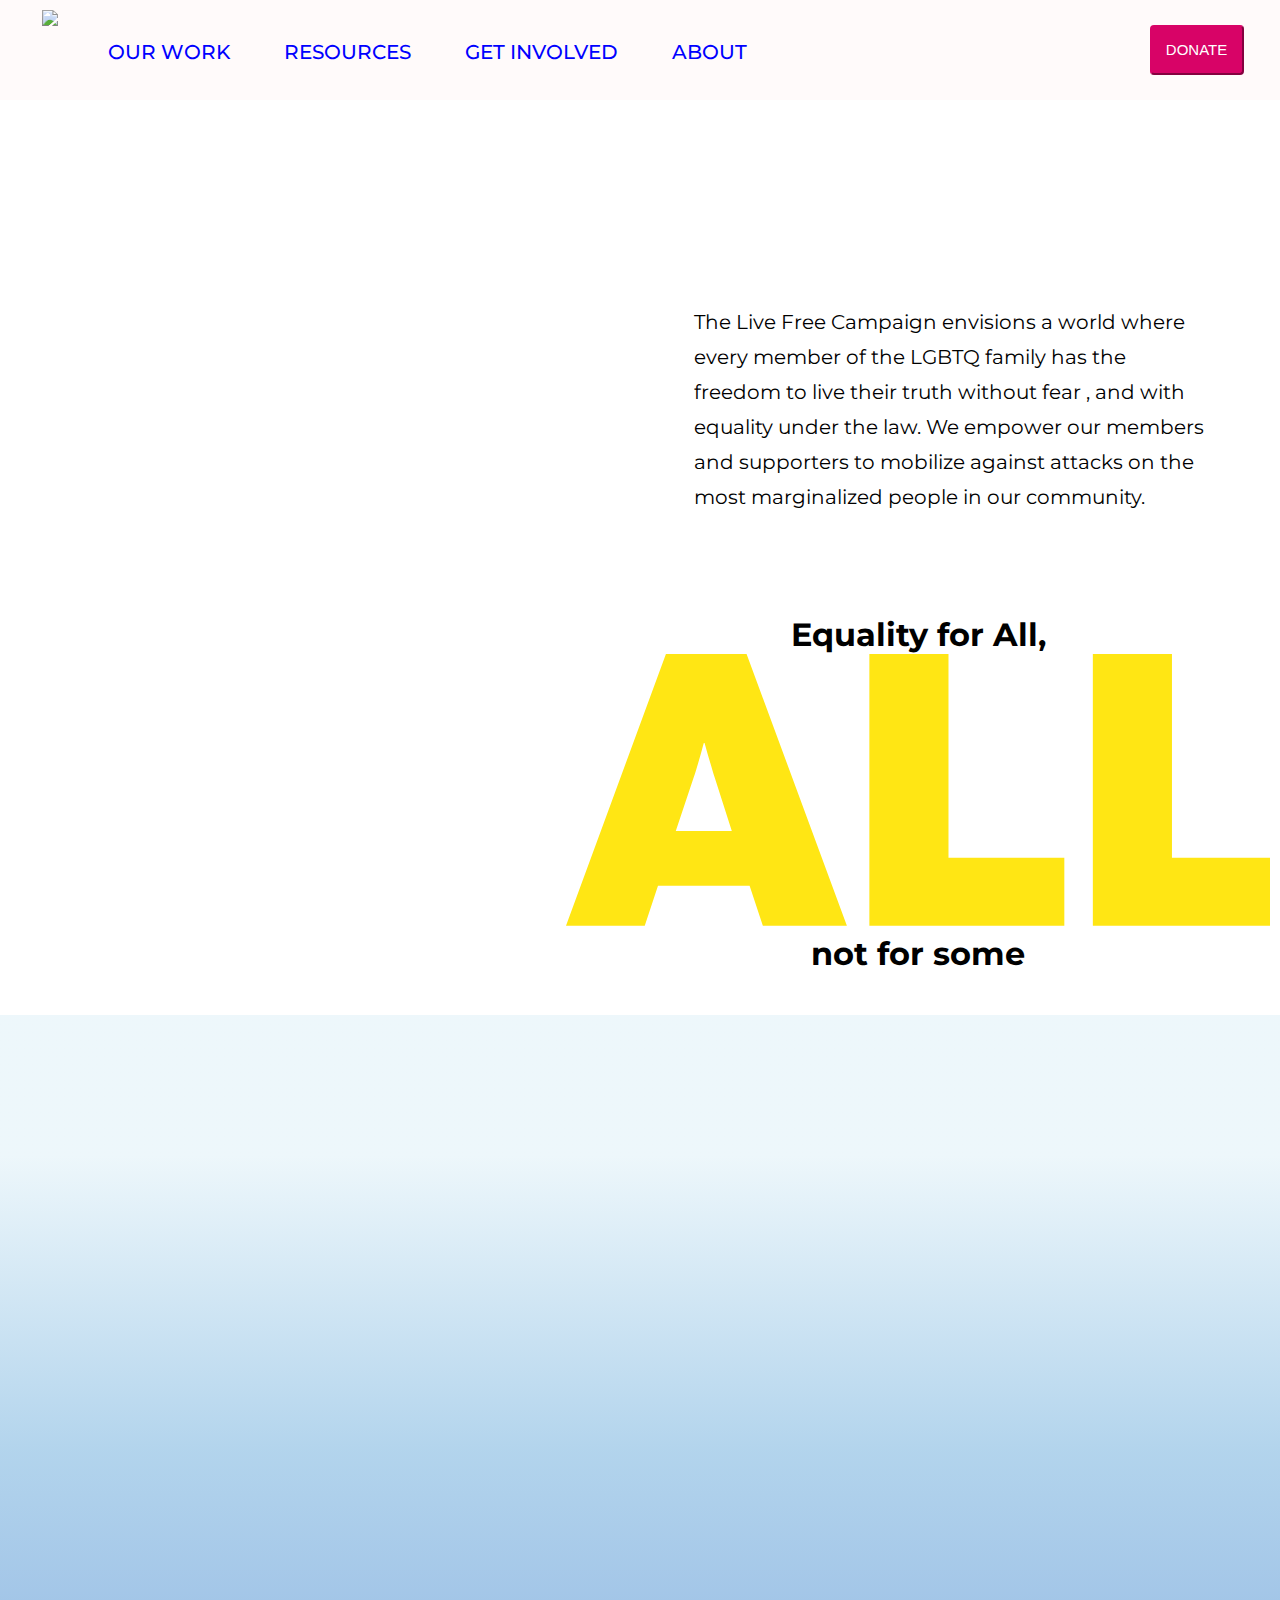
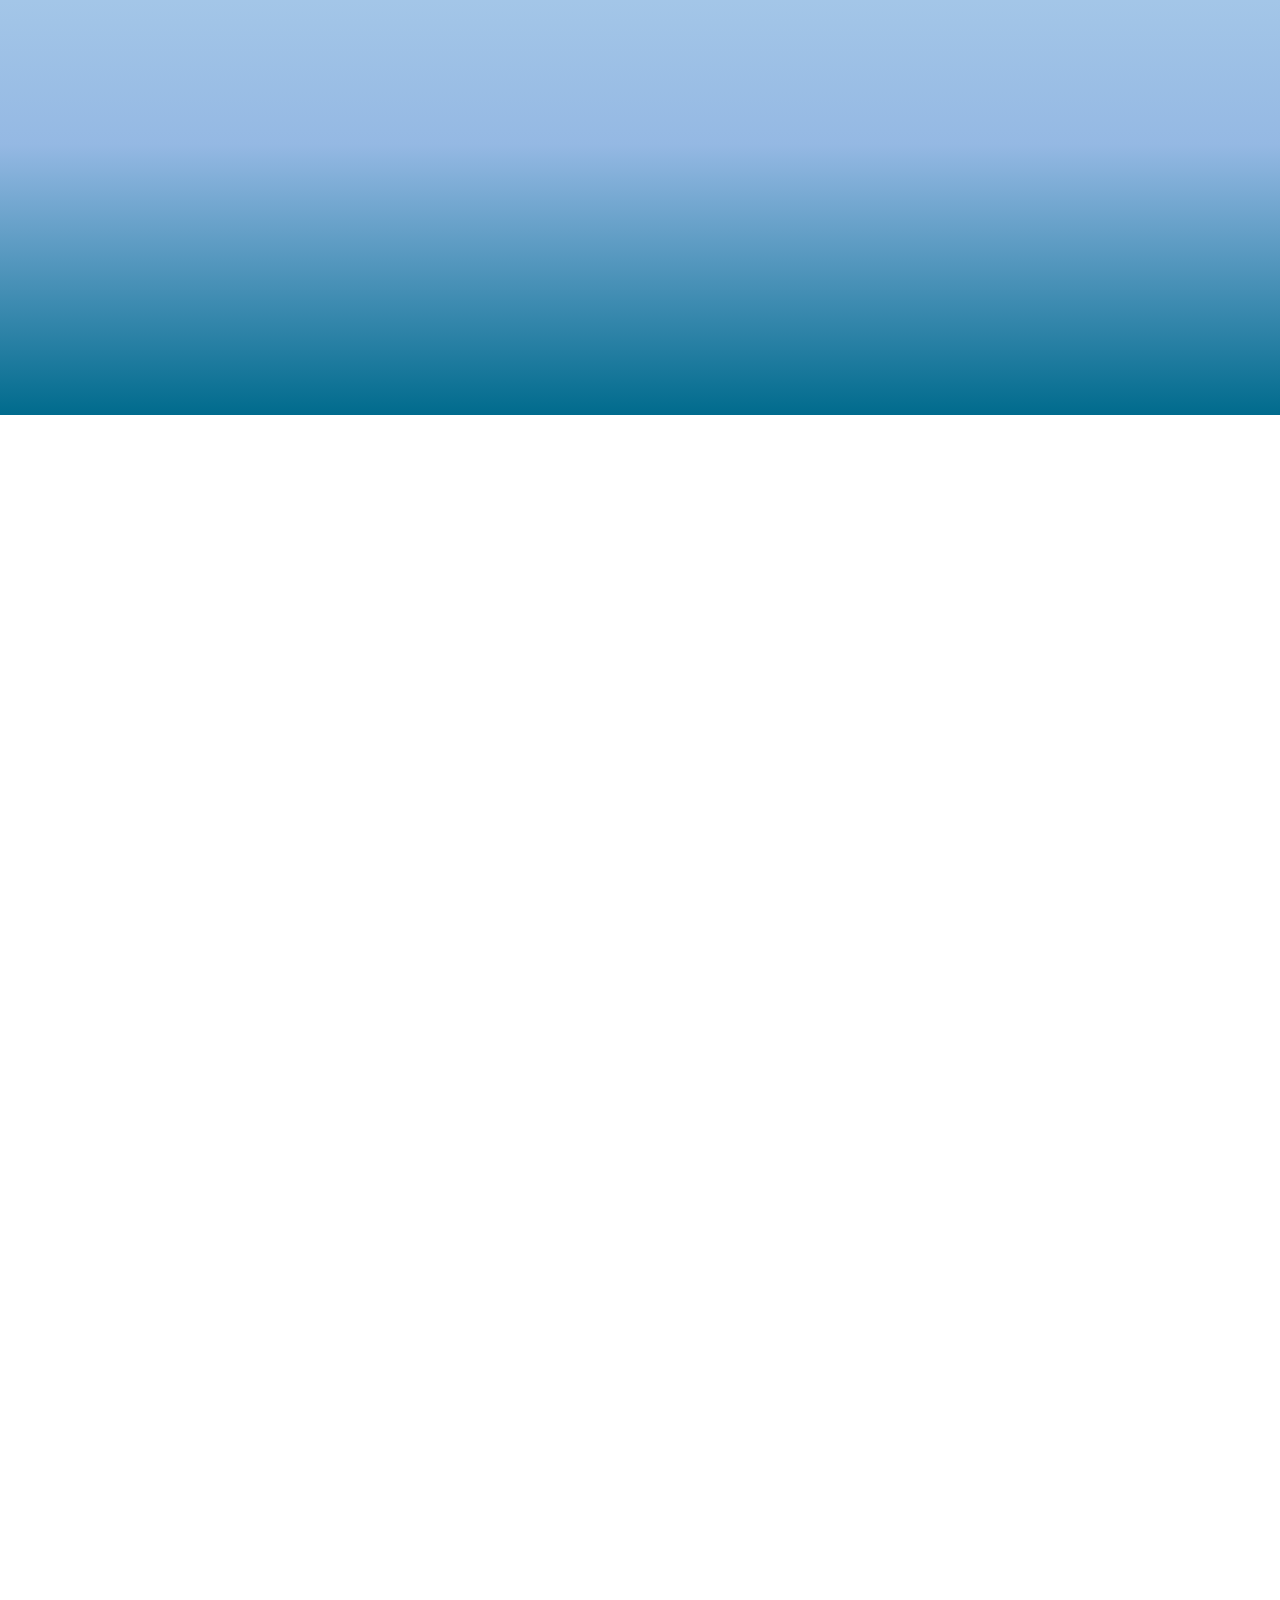
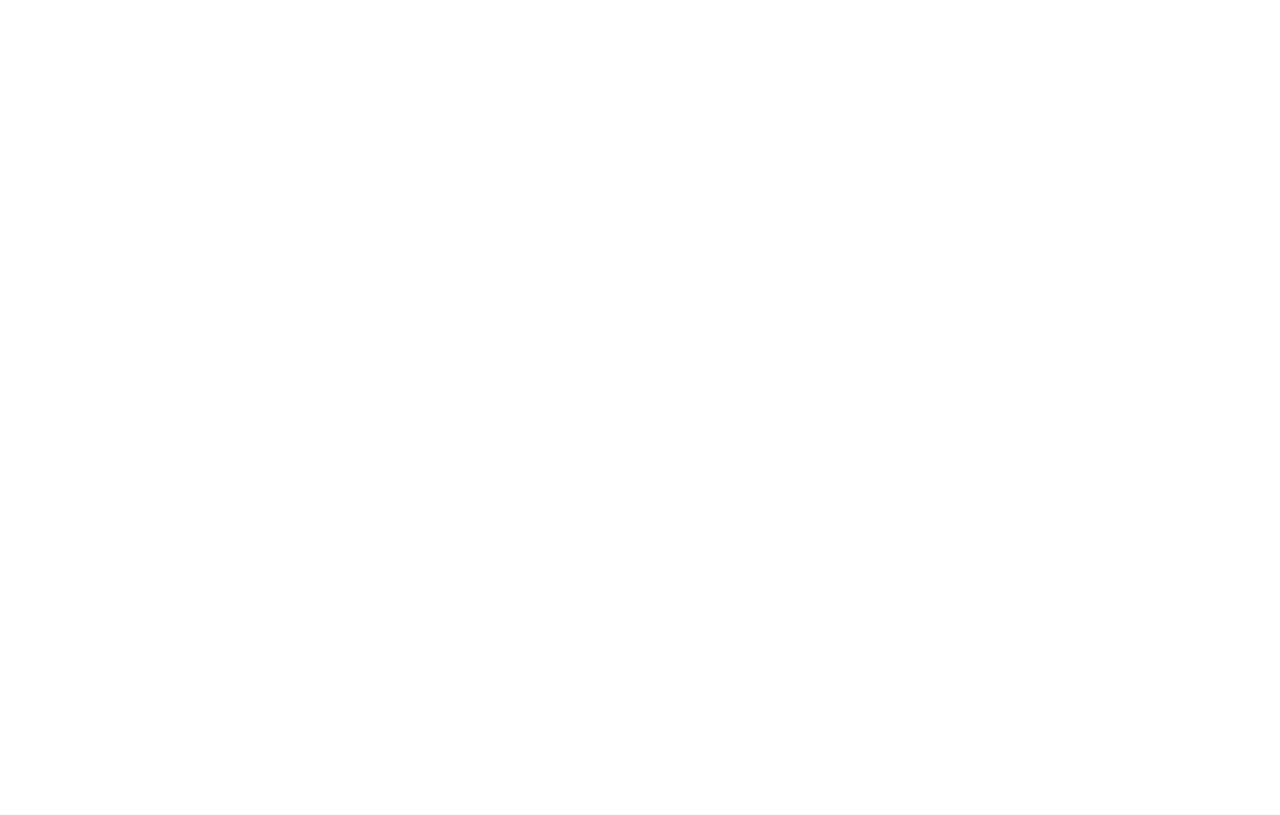
==== index.html @ 63ecf14e "update" ====
<!DOCTYPE html>
<html>
<head>
    <meta charset='utf-8'>
    <meta http-equiv='X-UA-Compatible' content='IE=edge'>
    <title>Live Free Campaign</title>
    <link rel="shortcut icon" type="image/x-icon" href="media/Logo.png" />
    <meta name='viewport' content='width=device-width, initial-scale=1'>
    <link rel='stylesheet' type='text/css' media='screen' href='main.css'>
    <script src='main.js'></script>
</head>
<body>

    <div class="nav-container container-fluid">
        <div class="wrapper1">
            <nav class="nav1">
                <div class="logo">
                    <img src="media/Logo.png"></img>
                </div>

                <div class="nav-items">
                    <button id="donate">DONATE</button>
                    <a href="#">OUR WORK</a>
                    <a href="#">RESOURCES</a>
                    <a href="#">GET INVOLVED</a>
                    <a href="#">ABOUT</a>
                </div>
            </nav>
        </div>
    </div>

    <div id="content">
        <div id="video">
            <video src="media/production ID_4832148.mp4" width="480" autoplay loop muted></video>
        </div>
        <div id="quotes">
            <p>
                The Live Free Campaign envisions a world where every member of the LGBTQ family has the freedom to live their truth without fear
                , and with equality under the law. We empower our members and supporters to mobilize against attacks on the most marginalized 
                people in our community.
            </p>
            <h1 class="text-40 leading-tight font-bold text-center tracking-default xs:text-48 md:-ml-96 md:-mr-32 md:text-40 lg:-ml-64 lg:text-48 xl:m-0 xl:text-80 xl:text-left xxl:text-100">
                Equality for
                <span class="sr-only">All,</span>
                <span class="icon block my-16 md-d:-ml-48 md-d:-mr-32 xl:-ml-204 xl:-mr-32 xl:w-878"><svg viewBox="0 0 355 137" xmlns="http://www.w3.org/2000/svg" aria-hidden="true"><path d="M0 137H39.7087L46.3904 116.881H92.5899L99.2717 137H141.653L91.0626 0H50.3995L0 137ZM64.3357 62.4643C66.6265 55.758 69.4902 44.8364 69.4902 44.8364H69.872C69.872 44.8364 72.9265 55.758 75.0265 62.4643L83.6173 89.2895H55.363L64.3357 62.4643Z" fill="#FFE614"></path><path d="M152.988 137H251.305V102.702H192.888V0H152.988V137Z" fill="#FFE614"></path><path d="M265.683 137H364V102.702H305.582V0H265.683V137Z" fill="#FFE614"></path></svg></span>
                not for some
            </h1>
        </div>

        <div id="bckimg">
            <div id="upper">

            </div>
            <div id="lower">
                
            </div>
        </div>

    </div>

    <script src="https://ajax.googleapis.com/ajax/libs/jquery/3.5.1/jquery.min.js"></script>
    <script src="https://maxcdn.bootstrapcdn.com/bootstrap/3.4.1/js/bootstrap.min.js"></script>
</body>
</html>
---- main.css ----
@import url('https://fonts.googleapis.com/css2?family=Montserrat:ital,wght@0,100;0,200;0,300;0,400;0,500;0,600;0,700;0,800;0,900;1,100;1,200;1,300;1,400;1,500;1,600;1,700;1,800;1,900&display=swap');

body {
    font-family: 'Montserrat', sans-serif;
    width: 100%;
    margin: 0;
    padding: 0;
}

.nav-container {
    top: 0;
    overflow: hidden;
    margin: 0px;
    height: 100px;
    width: 100%;
    background: #FFFAFA;
}

.wrapper1 {
    margin-left: 3.264%;
    margin-right: 2.847%;
    margin-top: 10px;
}

.nav1 .logo img{
    float: left;
    height: 80px;
    margin-top: -25px;
}

.nav-items {
    margin-top: 35px;
}

.nav-items a {
    list-style: none;
    margin-left: 50px;
    font-weight: 500;
    font-size: 20px;
    line-height: 172.19%;
    color: blue;
    text-decoration: none !important;
}

.nav-items a:hover {
    color: darkblue;
}

#donate {
    float: right;
    width: 94px;
    height: 50px;
    margin-top: -10px;
    font-weight: 500;
    font-size: 15px;
    line-height: 172.19%;
    color: #FFFFFF;
    background-color: #d80367;
    border-color: #d80367;
    border-radius: 4px;
    cursor: pointer;
}

#donate:hover {
    background-color: #d90900;
}

#video {
    float: left;
    margin-left: 10px;
    margin-top: 5px;
    width: 48%;
    height: 900px;
    overflow:hidden;
}

#video>video {
    width: 100%;
    z-index: 0;
    margin-top: -100px;
}

#quotes {
    float: right;
    width: 50%;
    height: 500px;
    margin-right: 10px;
    margin-top: 5px;
    background: #FFFFFF;
}

#quotes>p {
    width: 80%;
    color: black;
    font-weight: normal;
    font-size: 20px;
    margin: auto;
    padding-top: 200px;
    line-height: 175%;
}

#quotes> h1 {
    text-align: center;
    position: absolute;
    float: right;
    right: 0;
    width: 55%;
    margin-right: 10px;
    margin-top: 100px;
    z-index: 1000;
    margin-left: -100px;
}

#upper {
    margin-top: 10px;
    width: 100%;
    background: linear-gradient(180deg, rgba(184, 223, 239, 0.25) 14.06%, rgba(102, 169, 218, 0.5) 43.75%, rgba(113, 161, 218, 0.75) 72.92%, #006B8D 100%);
    height: 1000px;
    float: left;
}

#lower {
    margin-top: 0px;
    background-image: url("media/mercedes-mehling-7J7x8HLXQKA-unsplash.jpg");
    background-size: 100%;
    background-blend-mode: lighten;
    width: 100%;
    height: 2000px;
    background-repeat: no-repeat;
    float: left;
}
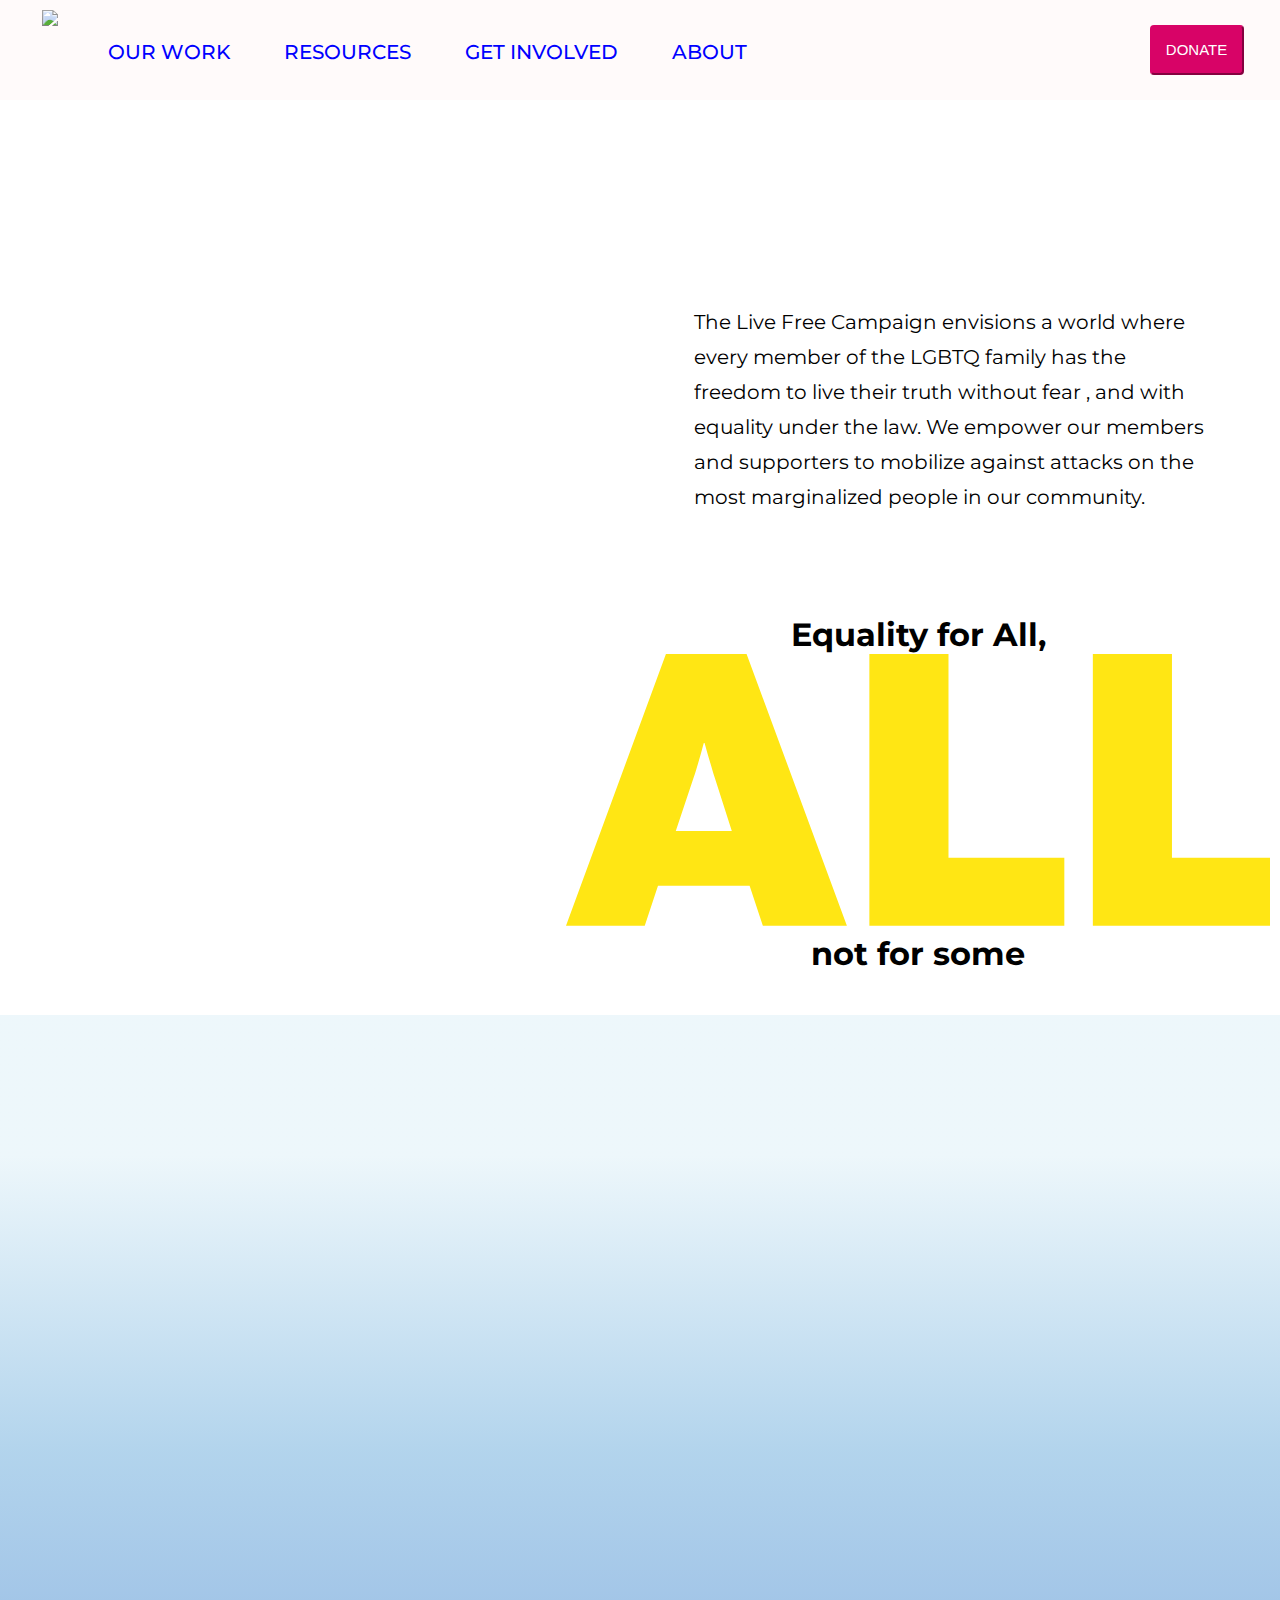
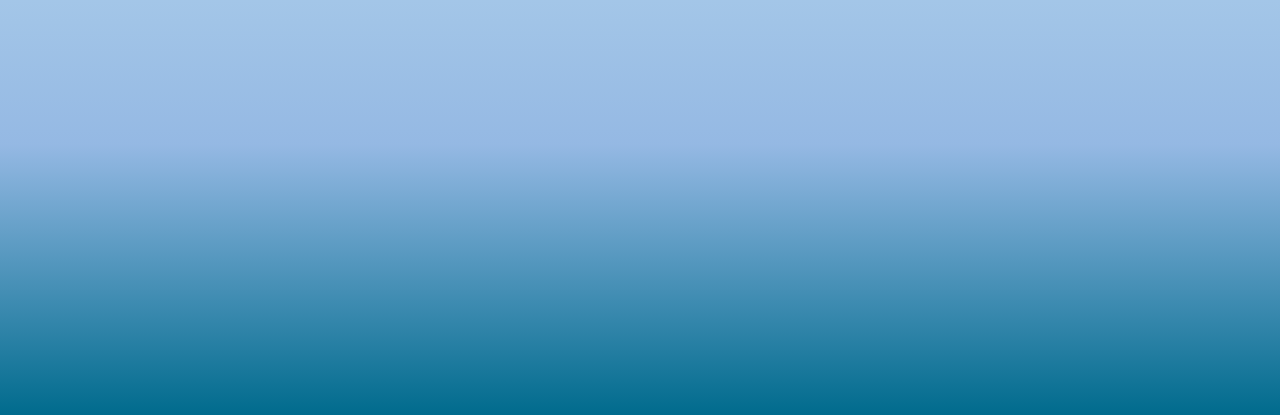
==== commit c1d3587a: "updt" ====
--- a/index.html
+++ b/index.html
@@ -48,11 +48,11 @@
         </div>
 
         <div id="bckimg">
-            <div id="upper">
+            
+            <div id="lower">
+                <div id="upper">
 
-            </div>
-            <div id="lower">
-                
+                </div>
             </div>
         </div>
 
--- a/main.css
+++ b/main.css
@@ -112,20 +112,20 @@
 }
 
 #upper {
-    margin-top: 10px;
+    margin: 0;
     width: 100%;
     background: linear-gradient(180deg, rgba(184, 223, 239, 0.25) 14.06%, rgba(102, 169, 218, 0.5) 43.75%, rgba(113, 161, 218, 0.75) 72.92%, #006B8D 100%);
-    height: 1000px;
+    height: 100%;
     float: left;
 }
 
 #lower {
-    margin-top: 0px;
+    margin-top: 10px;
     background-image: url("media/mercedes-mehling-7J7x8HLXQKA-unsplash.jpg");
     background-size: 100%;
     background-blend-mode: lighten;
     width: 100%;
-    height: 2000px;
+    height: 1000px;
     background-repeat: no-repeat;
     float: left;
 }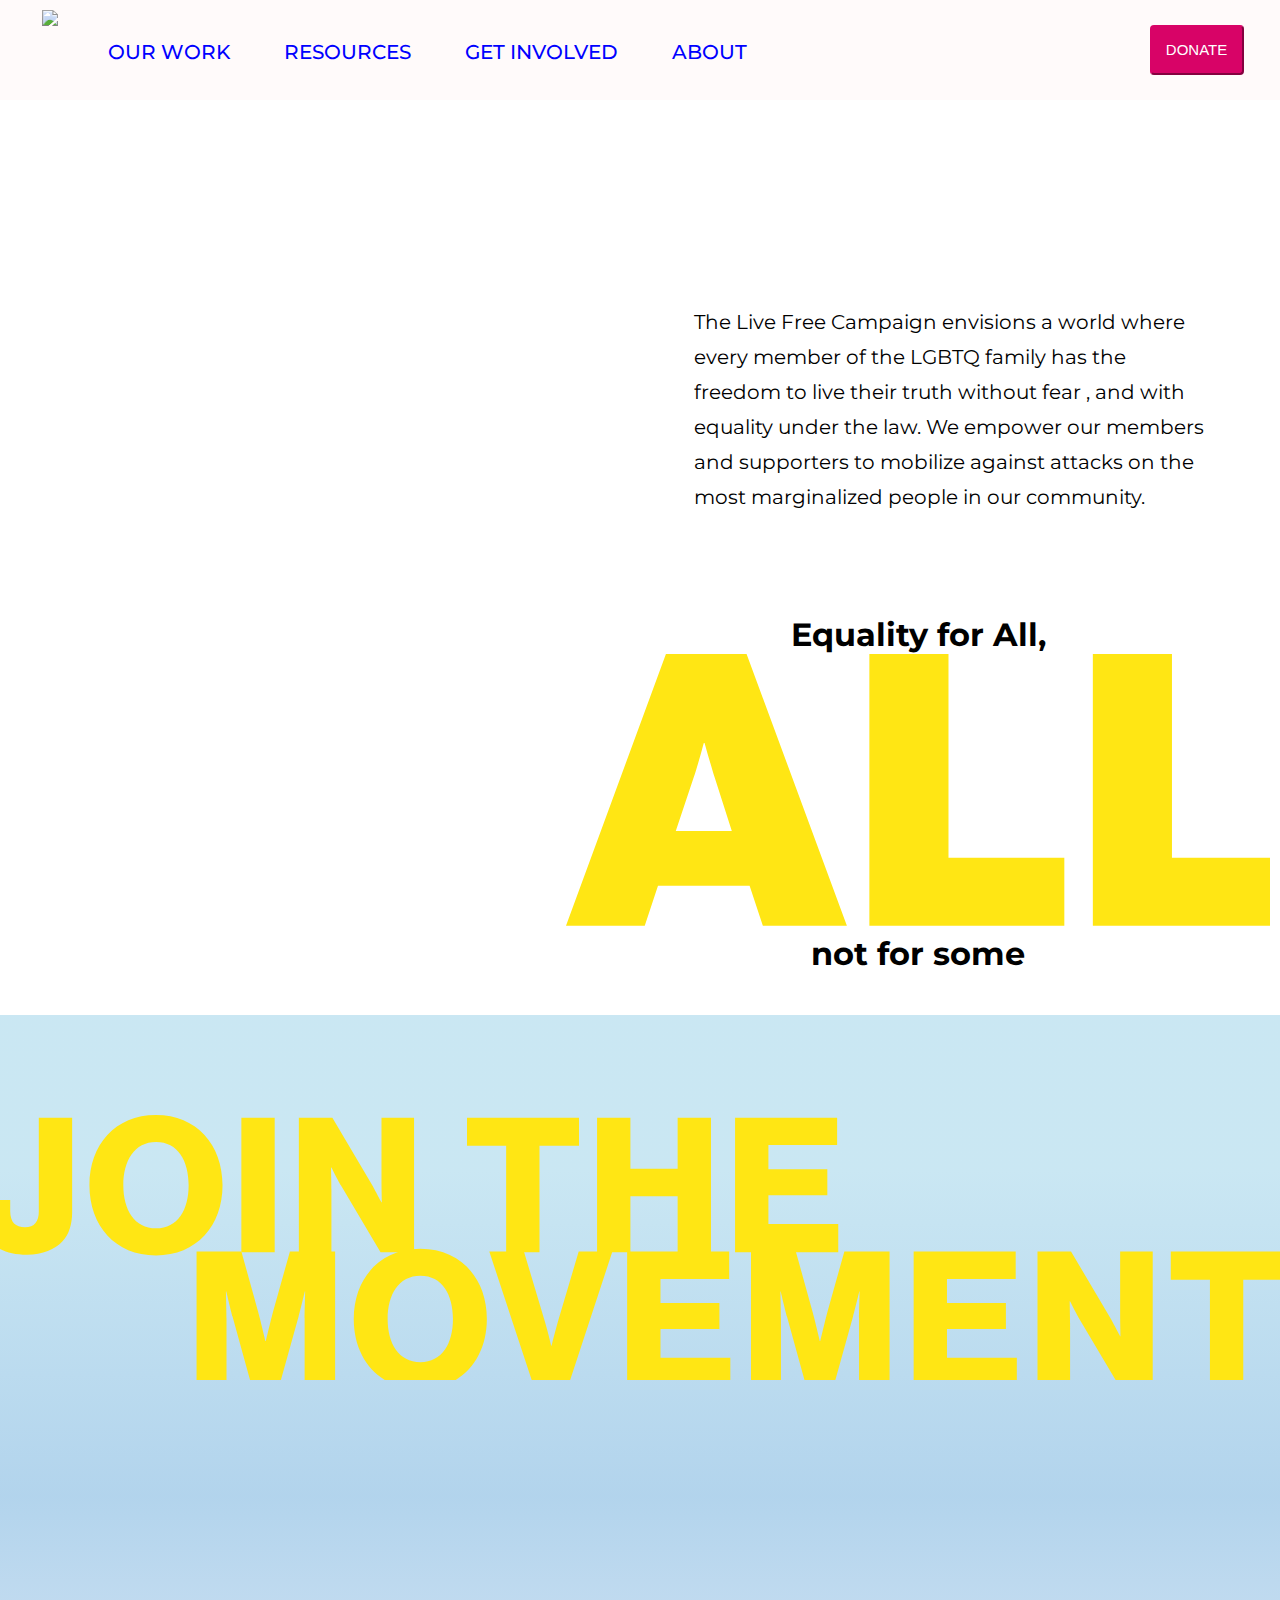
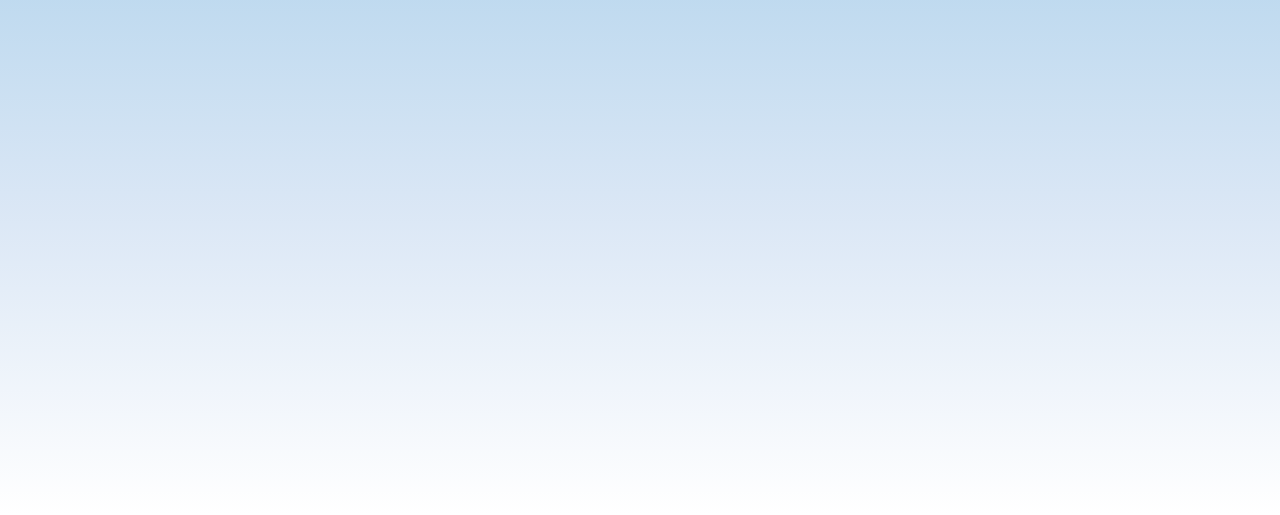
==== commit 36e3a41c: "day 2" ====
--- a/index.html
+++ b/index.html
@@ -30,10 +30,10 @@
     </div>
 
     <div id="content">
-        <div id="video">
+        <div id="video" class="col-lg-6 col-md-6">
             <video src="media/production ID_4832148.mp4" width="480" autoplay loop muted></video>
         </div>
-        <div id="quotes">
+        <div id="quotes" class="col-lg-6 col-md-6">
             <p>
                 The Live Free Campaign envisions a world where every member of the LGBTQ family has the freedom to live their truth without fear
                 , and with equality under the law. We empower our members and supporters to mobilize against attacks on the most marginalized 
@@ -42,7 +42,13 @@
             <h1 class="text-40 leading-tight font-bold text-center tracking-default xs:text-48 md:-ml-96 md:-mr-32 md:text-40 lg:-ml-64 lg:text-48 xl:m-0 xl:text-80 xl:text-left xxl:text-100">
                 Equality for
                 <span class="sr-only">All,</span>
-                <span class="icon block my-16 md-d:-ml-48 md-d:-mr-32 xl:-ml-204 xl:-mr-32 xl:w-878"><svg viewBox="0 0 355 137" xmlns="http://www.w3.org/2000/svg" aria-hidden="true"><path d="M0 137H39.7087L46.3904 116.881H92.5899L99.2717 137H141.653L91.0626 0H50.3995L0 137ZM64.3357 62.4643C66.6265 55.758 69.4902 44.8364 69.4902 44.8364H69.872C69.872 44.8364 72.9265 55.758 75.0265 62.4643L83.6173 89.2895H55.363L64.3357 62.4643Z" fill="#FFE614"></path><path d="M152.988 137H251.305V102.702H192.888V0H152.988V137Z" fill="#FFE614"></path><path d="M265.683 137H364V102.702H305.582V0H265.683V137Z" fill="#FFE614"></path></svg></span>
+                <span class="icon block my-16 md-d:-ml-48 md-d:-mr-32 xl:-ml-204 xl:-mr-32 xl:w-878">
+                    <svg viewBox="0 0 355 137" xmlns="http://www.w3.org/2000/svg" aria-hidden="true">
+                        <path d="M0 137H39.7087L46.3904 116.881H92.5899L99.2717 137H141.653L91.0626 0H50.3995L0 137ZM64.3357 62.4643C66.6265 55.758 69.4902 44.8364 69.4902 44.8364H69.872C69.872 44.8364 72.9265 55.758 75.0265 62.4643L83.6173 89.2895H55.363L64.3357 62.4643Z" fill="#FFE614"></path>
+                        <path d="M152.988 137H251.305V102.702H192.888V0H152.988V137Z" fill="#FFE614"></path>
+                        <path d="M265.683 137H364V102.702H305.582V0H265.683V137Z" fill="#FFE614"></path>
+                    </svg>
+                </span>
                 not for some
             </h1>
         </div>
@@ -51,14 +57,34 @@
             
             <div id="lower">
                 <div id="upper">
-
+                        <span class="icon block text-yellow-500 relative -ml-4 -mr-2 md:-ml-20">
+                            <svg viewBox="0 0 1400 290" fill="#FFE614" xmlns="http://www.w3.org/2000/svg" aria-hidden="true">
+                                <path d="M215 296.501H247.739V222.582C247.739 216.611 247.121 192.932 247.121 192.932H247.533C247.533 192.932 252.68 215.17 254.327 220.523L275.329 296.501H305.391L326.599 220.317C328.246 214.964 333.394 192.932 333.394 192.932H333.806C333.806 192.932 333.188 216.405 333.188 222.377V296.501H366.544V149.281H317.128L299.008 213.729C296.537 222.994 290.772 247.291 290.772 247.291H290.36C290.36 247.291 284.595 222.994 281.918 213.729L264.005 149.281H215V296.501Z"></path>
+                                <path d="M459.815 270.352C436.136 270.352 423.988 249.967 423.988 223.2C423.988 196.433 436.136 175.843 459.815 175.843C483.7 175.843 495.436 196.433 495.436 223.2C495.436 249.967 483.7 270.352 459.815 270.352ZM459.609 300.002C504.29 300.002 532.499 267.263 532.499 223.2C532.499 179.137 504.29 146.398 459.609 146.398C415.134 146.398 386.925 179.137 386.925 223.2C386.925 267.263 415.134 300.002 459.609 300.002Z"></path>
+                                <path d="M583.751 296.501H621.431L669.818 149.281H632.961L610.106 226.495C607.018 237.407 603.311 252.438 603.311 252.438H602.9C602.9 252.438 599.399 237.613 596.105 226.495L573.044 149.281H535.158L583.751 296.501Z"></path>
+                                <path d="M685.954 296.501H798.789V265.616H722.399V234.113H786.846V205.698H722.399V179.343H797.553V149.281H685.954V296.501Z"></path>
+                                <path d="M821.423 296.501H854.162V222.582C854.162 216.611 853.544 192.932 853.544 192.932H853.956C853.956 192.932 859.104 215.17 860.751 220.523L881.753 296.501H911.815L933.023 220.317C934.67 214.964 939.817 192.932 939.817 192.932H940.229C940.229 192.932 939.612 216.405 939.612 222.377V296.501H972.968V149.281H923.551L905.432 213.729C902.961 222.994 897.196 247.291 897.196 247.291H896.784C896.784 247.291 891.019 222.994 888.342 213.729L870.428 149.281H821.423V296.501Z"></path>
+                                <path d="M999.32 296.501H1112.15V265.616H1035.76V234.113H1100.21V205.698H1035.76V179.343H1110.92V149.281H999.32V296.501Z"></path>
+                                <path d="M1134.79 296.501H1170.41V227.936C1170.41 222.788 1170 203.845 1170 203.845H1170.41C1170.41 203.845 1178.44 219.7 1180.91 223.612L1224.15 296.501H1260.8V149.281H1225.18V219.082C1225.18 224.23 1225.59 241.937 1225.59 241.937H1225.18C1225.18 241.937 1217.36 227.318 1215.09 223.2L1171.44 149.281H1134.79V296.501Z"></path>
+                                <path d="M1323.39 296.501H1359.83V180.166H1403.07V149.281H1280.56V180.166H1323.39V296.501Z"></path>
+                                <path d="M29.4757 152.78C46.7715 152.78 60.1552 147.22 68.3913 138.161C75.5979 130.13 78.8923 119.424 78.8923 106.246V2.88263H42.4475V105.422C42.4475 116.129 37.9177 122.718 27.2107 122.718C17.1215 122.718 11.1503 117.57 11.1503 105.01V92.8621H-22V105.834C-22 133.837 -5.32189 152.78 29.4757 152.78Z"></path>
+                                <path d="M170.709 123.953C147.03 123.953 134.882 103.569 134.882 76.8017C134.882 50.0344 147.03 29.4441 170.709 29.4441C194.594 29.4441 206.33 50.0344 206.33 76.8017C206.33 103.569 194.594 123.953 170.709 123.953ZM170.503 153.603C215.184 153.603 243.392 120.865 243.392 76.8017C243.392 32.7385 215.184 0 170.503 0C126.028 0 97.8193 32.7385 97.8193 76.8017C97.8193 120.865 126.028 153.603 170.503 153.603Z"></path>
+                                <path d="M263.997 150.103H300.442V2.88263H263.997V150.103Z"></path>
+                                <path d="M326.873 150.103H362.494V81.5375C362.494 76.3899 362.082 57.4468 362.082 57.4468H362.494C362.494 57.4468 370.524 73.3013 372.995 77.2135L416.235 150.103H452.885V2.88263H417.264V72.6836C417.264 77.8312 417.676 95.5388 417.676 95.5388H417.264C417.264 95.5388 409.44 80.9197 407.175 76.8017L363.524 2.88263H326.873V150.103Z"></path>
+                                <path d="M553.62 150.103H590.065V33.768H633.304V2.88263H510.792V33.768H553.62V150.103Z"></path>
+                                <path d="M653.052 150.103H689.497V88.744H741.178V150.103H777.623V2.88263H741.178V58.6823H689.497V2.88263H653.052V150.103Z"></path>
+                                <path d="M804.004 150.103H916.839V119.218H840.449V87.7145H904.896V59.3H840.449V32.9444H915.603V2.88263H804.004V150.103Z"></path>
+                            </svg>
+                        </span>
                 </div>
             </div>
         </div>
+
+
 
     </div>
 
     <script src="https://ajax.googleapis.com/ajax/libs/jquery/3.5.1/jquery.min.js"></script>
     <script src="https://maxcdn.bootstrapcdn.com/bootstrap/3.4.1/js/bootstrap.min.js"></script>
 </body>
-</html>+</html>
--- a/main.css
+++ b/main.css
@@ -114,9 +114,10 @@
 #upper {
     margin: 0;
     width: 100%;
-    background: linear-gradient(180deg, rgba(184, 223, 239, 0.25) 14.06%, rgba(102, 169, 218, 0.5) 43.75%, rgba(113, 161, 218, 0.75) 72.92%, #006B8D 100%);
+    background: linear-gradient(180deg, rgba(184, 223, 239, 0.75) 14.06%, rgba(102, 169, 218, 0.5) 43.75%, rgba(113, 161, 218, 0.25) 72.92%, rgba(54, 146, 175, 0) 100%);
     height: 100%;
     float: left;
+    padding-top: 100px;
 }
 
 #lower {
@@ -128,4 +129,8 @@
     height: 1000px;
     background-repeat: no-repeat;
     float: left;
+}
+
+#upper>span {
+    width: 100%;
 }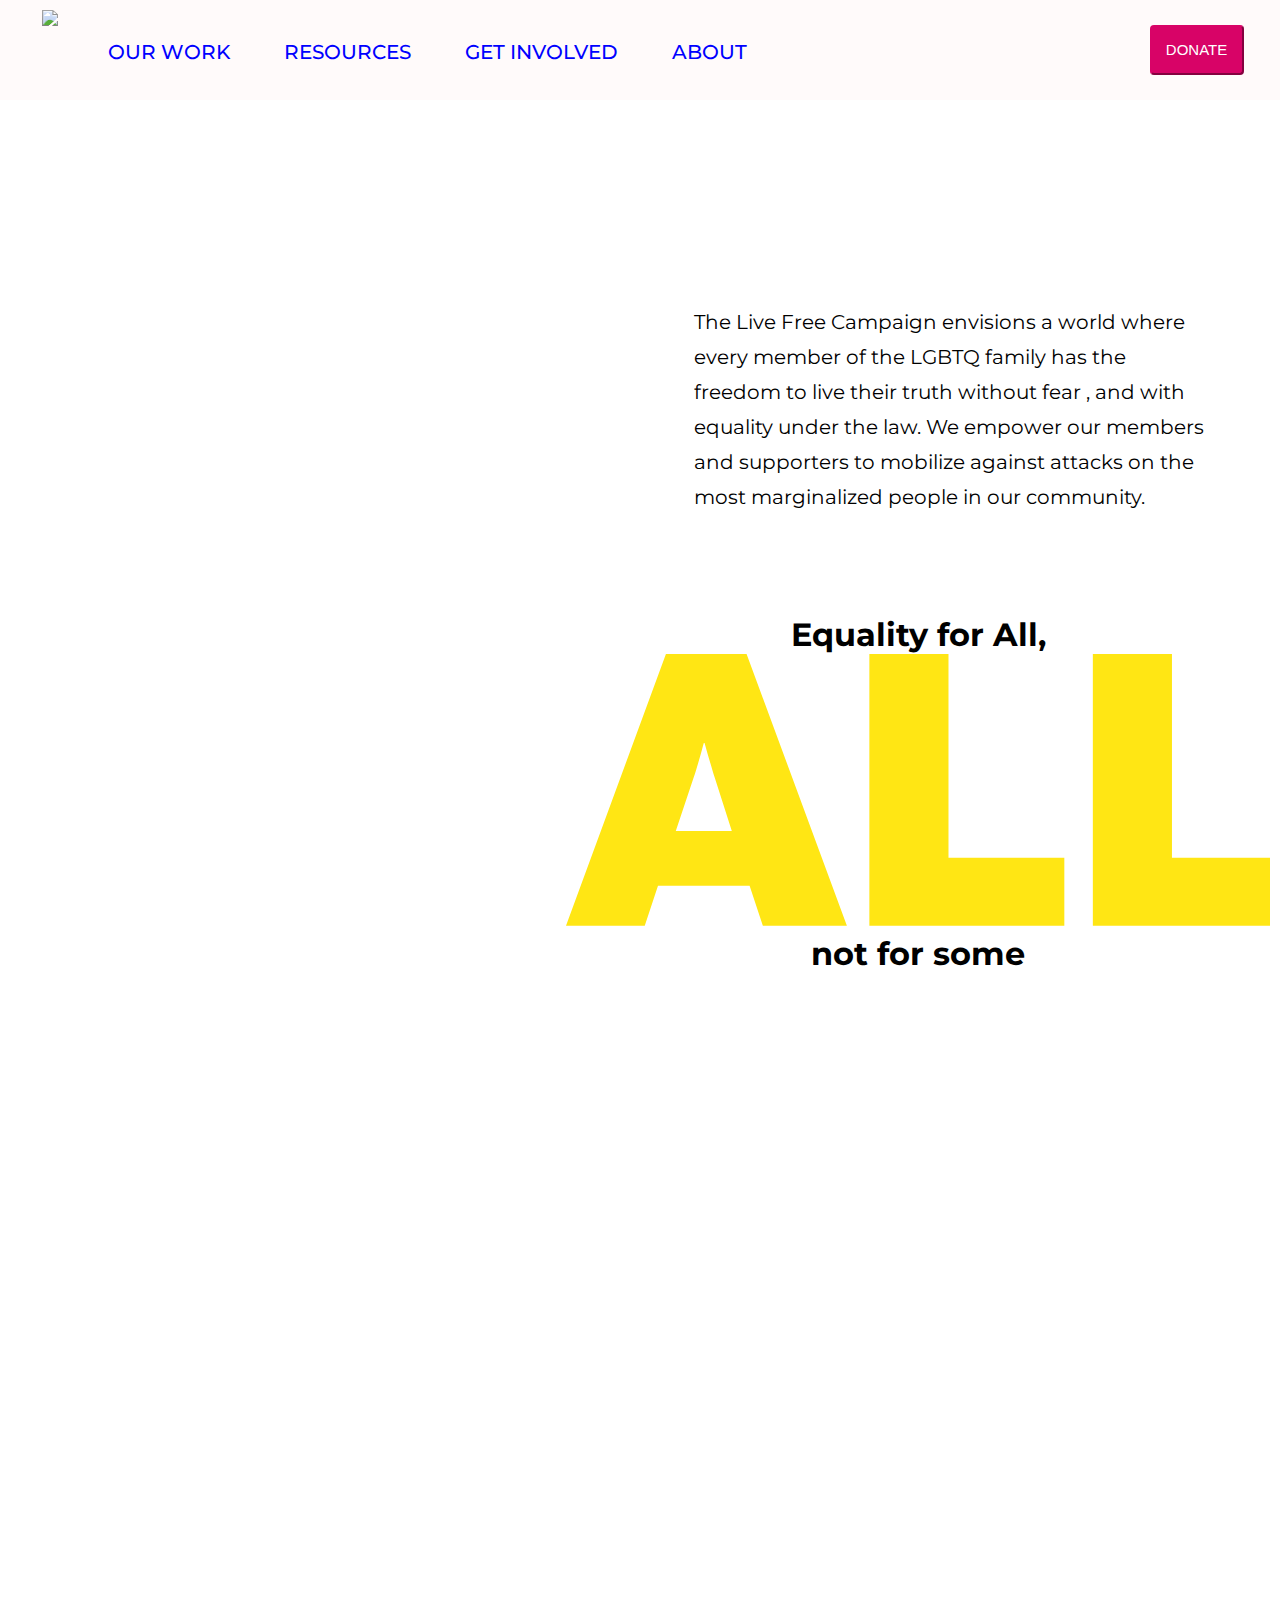
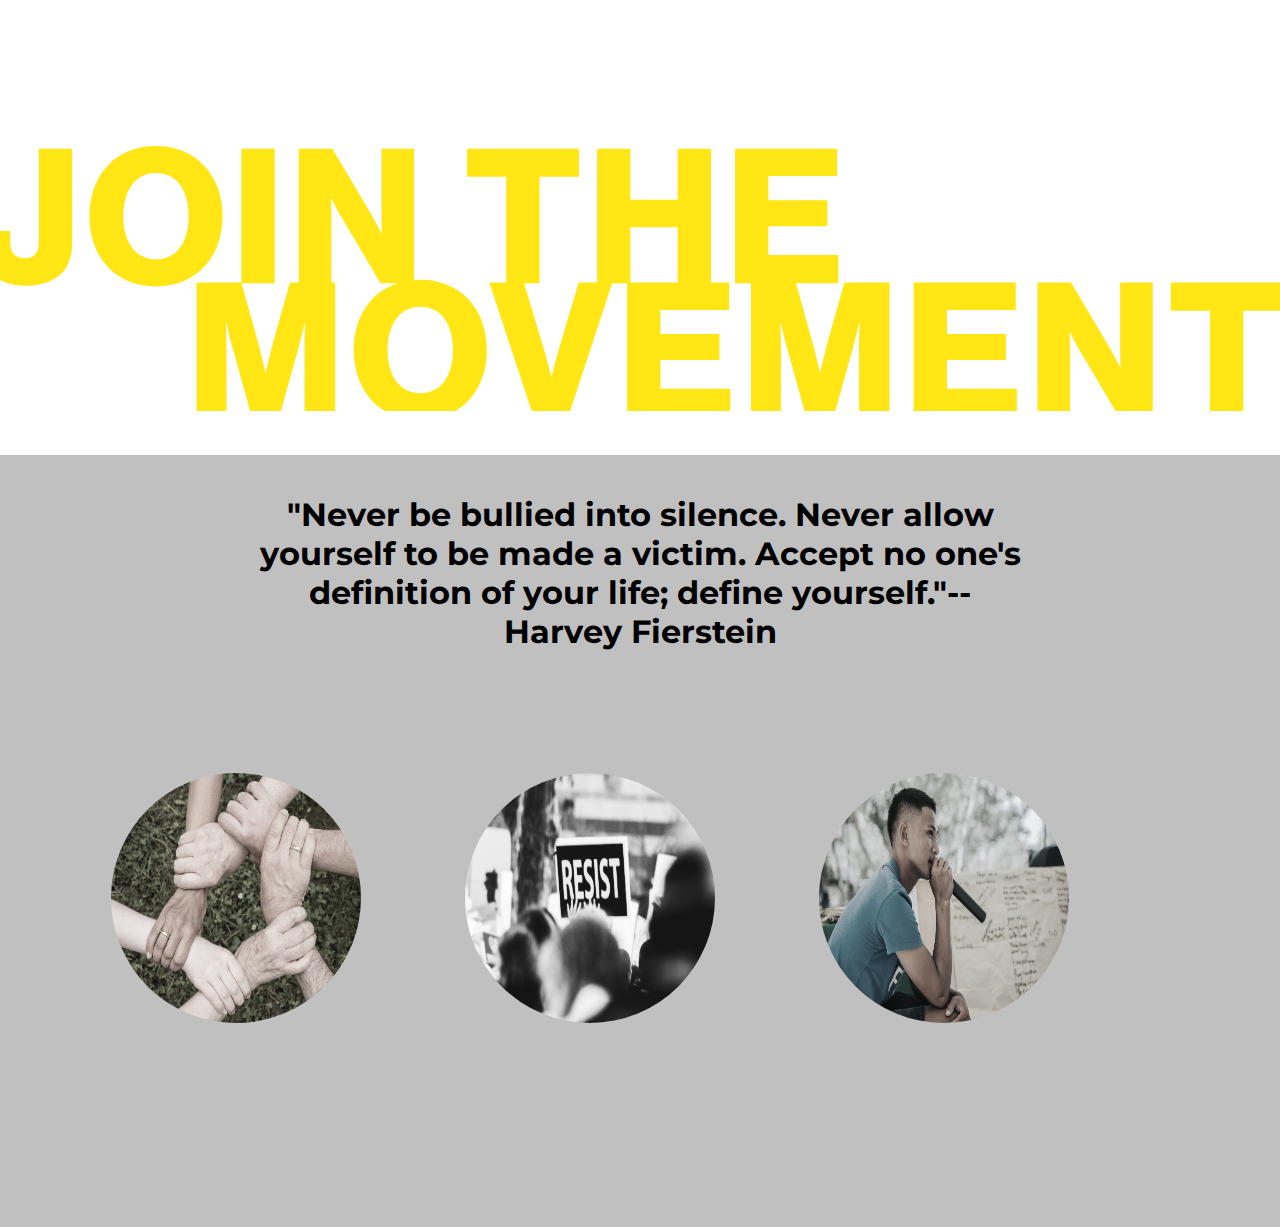
==== commit a1882d75: "Merge branch 'master' of https://github.com/keshavjain235/Live-Free-Campaign" ====
--- a/index.html
+++ b/index.html
@@ -50,35 +50,42 @@
                     </svg>
                 </span>
                 not for some
+
             </h1>
         </div>
-
-        <div id="bckimg">
-            
-            <div id="lower">
-                <div id="upper">
-                        <span class="icon block text-yellow-500 relative -ml-4 -mr-2 md:-ml-20">
-                            <svg viewBox="0 0 1400 290" fill="#FFE614" xmlns="http://www.w3.org/2000/svg" aria-hidden="true">
-                                <path d="M215 296.501H247.739V222.582C247.739 216.611 247.121 192.932 247.121 192.932H247.533C247.533 192.932 252.68 215.17 254.327 220.523L275.329 296.501H305.391L326.599 220.317C328.246 214.964 333.394 192.932 333.394 192.932H333.806C333.806 192.932 333.188 216.405 333.188 222.377V296.501H366.544V149.281H317.128L299.008 213.729C296.537 222.994 290.772 247.291 290.772 247.291H290.36C290.36 247.291 284.595 222.994 281.918 213.729L264.005 149.281H215V296.501Z"></path>
-                                <path d="M459.815 270.352C436.136 270.352 423.988 249.967 423.988 223.2C423.988 196.433 436.136 175.843 459.815 175.843C483.7 175.843 495.436 196.433 495.436 223.2C495.436 249.967 483.7 270.352 459.815 270.352ZM459.609 300.002C504.29 300.002 532.499 267.263 532.499 223.2C532.499 179.137 504.29 146.398 459.609 146.398C415.134 146.398 386.925 179.137 386.925 223.2C386.925 267.263 415.134 300.002 459.609 300.002Z"></path>
-                                <path d="M583.751 296.501H621.431L669.818 149.281H632.961L610.106 226.495C607.018 237.407 603.311 252.438 603.311 252.438H602.9C602.9 252.438 599.399 237.613 596.105 226.495L573.044 149.281H535.158L583.751 296.501Z"></path>
-                                <path d="M685.954 296.501H798.789V265.616H722.399V234.113H786.846V205.698H722.399V179.343H797.553V149.281H685.954V296.501Z"></path>
-                                <path d="M821.423 296.501H854.162V222.582C854.162 216.611 853.544 192.932 853.544 192.932H853.956C853.956 192.932 859.104 215.17 860.751 220.523L881.753 296.501H911.815L933.023 220.317C934.67 214.964 939.817 192.932 939.817 192.932H940.229C940.229 192.932 939.612 216.405 939.612 222.377V296.501H972.968V149.281H923.551L905.432 213.729C902.961 222.994 897.196 247.291 897.196 247.291H896.784C896.784 247.291 891.019 222.994 888.342 213.729L870.428 149.281H821.423V296.501Z"></path>
-                                <path d="M999.32 296.501H1112.15V265.616H1035.76V234.113H1100.21V205.698H1035.76V179.343H1110.92V149.281H999.32V296.501Z"></path>
-                                <path d="M1134.79 296.501H1170.41V227.936C1170.41 222.788 1170 203.845 1170 203.845H1170.41C1170.41 203.845 1178.44 219.7 1180.91 223.612L1224.15 296.501H1260.8V149.281H1225.18V219.082C1225.18 224.23 1225.59 241.937 1225.59 241.937H1225.18C1225.18 241.937 1217.36 227.318 1215.09 223.2L1171.44 149.281H1134.79V296.501Z"></path>
-                                <path d="M1323.39 296.501H1359.83V180.166H1403.07V149.281H1280.56V180.166H1323.39V296.501Z"></path>
-                                <path d="M29.4757 152.78C46.7715 152.78 60.1552 147.22 68.3913 138.161C75.5979 130.13 78.8923 119.424 78.8923 106.246V2.88263H42.4475V105.422C42.4475 116.129 37.9177 122.718 27.2107 122.718C17.1215 122.718 11.1503 117.57 11.1503 105.01V92.8621H-22V105.834C-22 133.837 -5.32189 152.78 29.4757 152.78Z"></path>
-                                <path d="M170.709 123.953C147.03 123.953 134.882 103.569 134.882 76.8017C134.882 50.0344 147.03 29.4441 170.709 29.4441C194.594 29.4441 206.33 50.0344 206.33 76.8017C206.33 103.569 194.594 123.953 170.709 123.953ZM170.503 153.603C215.184 153.603 243.392 120.865 243.392 76.8017C243.392 32.7385 215.184 0 170.503 0C126.028 0 97.8193 32.7385 97.8193 76.8017C97.8193 120.865 126.028 153.603 170.503 153.603Z"></path>
-                                <path d="M263.997 150.103H300.442V2.88263H263.997V150.103Z"></path>
-                                <path d="M326.873 150.103H362.494V81.5375C362.494 76.3899 362.082 57.4468 362.082 57.4468H362.494C362.494 57.4468 370.524 73.3013 372.995 77.2135L416.235 150.103H452.885V2.88263H417.264V72.6836C417.264 77.8312 417.676 95.5388 417.676 95.5388H417.264C417.264 95.5388 409.44 80.9197 407.175 76.8017L363.524 2.88263H326.873V150.103Z"></path>
-                                <path d="M553.62 150.103H590.065V33.768H633.304V2.88263H510.792V33.768H553.62V150.103Z"></path>
-                                <path d="M653.052 150.103H689.497V88.744H741.178V150.103H777.623V2.88263H741.178V58.6823H689.497V2.88263H653.052V150.103Z"></path>
-                                <path d="M804.004 150.103H916.839V119.218H840.449V87.7145H904.896V59.3H840.449V32.9444H915.603V2.88263H804.004V150.103Z"></path>
-                            </svg>
-                        </span>
-                </div>
+        
+        <div id="lower">
+            <div id="upper">
+                <span class="icon block text-yellow-500 relative -ml-4 -mr-2 md:-ml-20">
+                    <svg viewBox="0 0 1400 290" fill="#FFE614" xmlns="http://www.w3.org/2000/svg" aria-hidden="true">
+                        <path d="M215 296.501H247.739V222.582C247.739 216.611 247.121 192.932 247.121 192.932H247.533C247.533 192.932 252.68 215.17 254.327 220.523L275.329 296.501H305.391L326.599 220.317C328.246 214.964 333.394 192.932 333.394 192.932H333.806C333.806 192.932 333.188 216.405 333.188 222.377V296.501H366.544V149.281H317.128L299.008 213.729C296.537 222.994 290.772 247.291 290.772 247.291H290.36C290.36 247.291 284.595 222.994 281.918 213.729L264.005 149.281H215V296.501Z"></path>
+                        <path d="M459.815 270.352C436.136 270.352 423.988 249.967 423.988 223.2C423.988 196.433 436.136 175.843 459.815 175.843C483.7 175.843 495.436 196.433 495.436 223.2C495.436 249.967 483.7 270.352 459.815 270.352ZM459.609 300.002C504.29 300.002 532.499 267.263 532.499 223.2C532.499 179.137 504.29 146.398 459.609 146.398C415.134 146.398 386.925 179.137 386.925 223.2C386.925 267.263 415.134 300.002 459.609 300.002Z"></path>
+                        <path d="M583.751 296.501H621.431L669.818 149.281H632.961L610.106 226.495C607.018 237.407 603.311 252.438 603.311 252.438H602.9C602.9 252.438 599.399 237.613 596.105 226.495L573.044 149.281H535.158L583.751 296.501Z"></path>
+                        <path d="M685.954 296.501H798.789V265.616H722.399V234.113H786.846V205.698H722.399V179.343H797.553V149.281H685.954V296.501Z"></path>
+                        <path d="M821.423 296.501H854.162V222.582C854.162 216.611 853.544 192.932 853.544 192.932H853.956C853.956 192.932 859.104 215.17 860.751 220.523L881.753 296.501H911.815L933.023 220.317C934.67 214.964 939.817 192.932 939.817 192.932H940.229C940.229 192.932 939.612 216.405 939.612 222.377V296.501H972.968V149.281H923.551L905.432 213.729C902.961 222.994 897.196 247.291 897.196 247.291H896.784C896.784 247.291 891.019 222.994 888.342 213.729L870.428 149.281H821.423V296.501Z"></path>
+                        <path d="M999.32 296.501H1112.15V265.616H1035.76V234.113H1100.21V205.698H1035.76V179.343H1110.92V149.281H999.32V296.501Z"></path>
+                        <path d="M1134.79 296.501H1170.41V227.936C1170.41 222.788 1170 203.845 1170 203.845H1170.41C1170.41 203.845 1178.44 219.7 1180.91 223.612L1224.15 296.501H1260.8V149.281H1225.18V219.082C1225.18 224.23 1225.59 241.937 1225.59 241.937H1225.18C1225.18 241.937 1217.36 227.318 1215.09 223.2L1171.44 149.281H1134.79V296.501Z"></path>
+                        <path d="M1323.39 296.501H1359.83V180.166H1403.07V149.281H1280.56V180.166H1323.39V296.501Z"></path>
+                        <path d="M29.4757 152.78C46.7715 152.78 60.1552 147.22 68.3913 138.161C75.5979 130.13 78.8923 119.424 78.8923 106.246V2.88263H42.4475V105.422C42.4475 116.129 37.9177 122.718 27.2107 122.718C17.1215 122.718 11.1503 117.57 11.1503 105.01V92.8621H-22V105.834C-22 133.837 -5.32189 152.78 29.4757 152.78Z"></path>
+                        <path d="M170.709 123.953C147.03 123.953 134.882 103.569 134.882 76.8017C134.882 50.0344 147.03 29.4441 170.709 29.4441C194.594 29.4441 206.33 50.0344 206.33 76.8017C206.33 103.569 194.594 123.953 170.709 123.953ZM170.503 153.603C215.184 153.603 243.392 120.865 243.392 76.8017C243.392 32.7385 215.184 0 170.503 0C126.028 0 97.8193 32.7385 97.8193 76.8017C97.8193 120.865 126.028 153.603 170.503 153.603Z"></path>
+                        <path d="M263.997 150.103H300.442V2.88263H263.997V150.103Z"></path>
+                        <path d="M326.873 150.103H362.494V81.5375C362.494 76.3899 362.082 57.4468 362.082 57.4468H362.494C362.494 57.4468 370.524 73.3013 372.995 77.2135L416.235 150.103H452.885V2.88263H417.264V72.6836C417.264 77.8312 417.676 95.5388 417.676 95.5388H417.264C417.264 95.5388 409.44 80.9197 407.175 76.8017L363.524 2.88263H326.873V150.103Z"></path>
+                        <path d="M553.62 150.103H590.065V33.768H633.304V2.88263H510.792V33.768H553.62V150.103Z"></path>
+                        <path d="M653.052 150.103H689.497V88.744H741.178V150.103H777.623V2.88263H741.178V58.6823H689.497V2.88263H653.052V150.103Z"></path>
+                        <path d="M804.004 150.103H916.839V119.218H840.449V87.7145H904.896V59.3H840.449V32.9444H915.603V2.88263H804.004V150.103Z"></path>
+                    </svg>
+                </span>
             </div>
         </div>
+        
+        
+
+        <div class="ps">&emsp;&emsp;&emsp;&emsp;&emsp;
+            <h1>"Never be bullied into silence. Never allow yourself to be made a victim. Accept no one's definition of your life; define yourself."--Harvey Fierstein</h1>
+            <a href="#p1"><img src="media/pexels-pixabay-461049.jpg" alt=""><br></a>	
+            <a href="#p2"><img src="media/pexels-sides-imagery-3141240.jpg" alt=""></a>
+            <a href="#p3"><img src="media/pexels-rica-tejada-3155723.jpg" alt=""></a>
+        </div>	
 
 
 
--- a/main.css
+++ b/main.css
@@ -107,6 +107,7 @@
     width: 55%;
     margin-right: 10px;
     margin-top: 100px;
+    margin-bottom: 0;
     z-index: 1000;
     margin-left: -100px;
 }
@@ -114,10 +115,10 @@
 #upper {
     margin: 0;
     width: 100%;
-    background: linear-gradient(180deg, rgba(184, 223, 239, 0.75) 14.06%, rgba(102, 169, 218, 0.5) 43.75%, rgba(113, 161, 218, 0.25) 72.92%, rgba(54, 146, 175, 0) 100%);
+    /* background: linear-gradient(180deg, rgba(184, 223, 239, 0.75) 14.06%, rgba(102, 169, 218, 0.5) 43.75%, rgba(113, 161, 218, 0.25) 72.92%, rgba(54, 146, 175, 0) 100%); */
     height: 100%;
-    float: left;
-    padding-top: 100px;
+    min-height: 335px;
+    position: relative;
 }
 
 #lower {
@@ -133,4 +134,88 @@
 
 #upper>span {
     width: 100%;
+    bottom: 0;
+    position: absolute;
+}
+
+.ps{
+    background-color: silver;
+    margin-top: 40px;
+    float: left;
+    width: 100%;
+    text-align: center;
+    padding-bottom: 200px;
+}
+.ps a{
+	display: inline-block;
+    margin-right: 100px;
+    margin-top: 100px;
+	text-decoration: none;
+}
+.ps a img{
+    width: 250px;
+	height: 250px;
+	border-radius: 9999px;
+	filter:grayscale(75%);
+	transition: 0.4s all;
+}
+
+.ps a:hover >img{
+	filter: none;
+}
+
+.ps>h1 {
+    text-align: center;
+    width: 60%;
+    margin-left: 20%;
+    margin-right: 20%;
+}
+
+@media only screen and (max-width : 1024px) {
+    .nav-items a {
+        margin-left: 5%;
+        font-size: 70%;
+    }
+
+    #video {
+        margin-left: 0;
+        margin-right: 0;
+        width: 100%;
+        height: max-content;
+    }
+
+    #quotes {
+        text-align: center;
+        width: 100%;
+        height: max-content;
+    }
+
+    #quotes>p {
+        padding-top: 50px;
+    }
+
+    #quotes>h1 {
+        float: left;
+        text-align: center;
+        margin-top: 50px;
+        width: 100%;
+        left: 50%;
+        margin-left: 0;
+        margin-right: auto;
+        right: auto;
+        position: static;
+        overflow: visible;
+        height: max-content;
+    }
+
+    #lower {
+        padding-top: 0;
+        /* margin-top: 150px; */
+        float: left;
+        height: max-content;
+    }
+
+    #upper {
+        height: max-content;
+    }
 }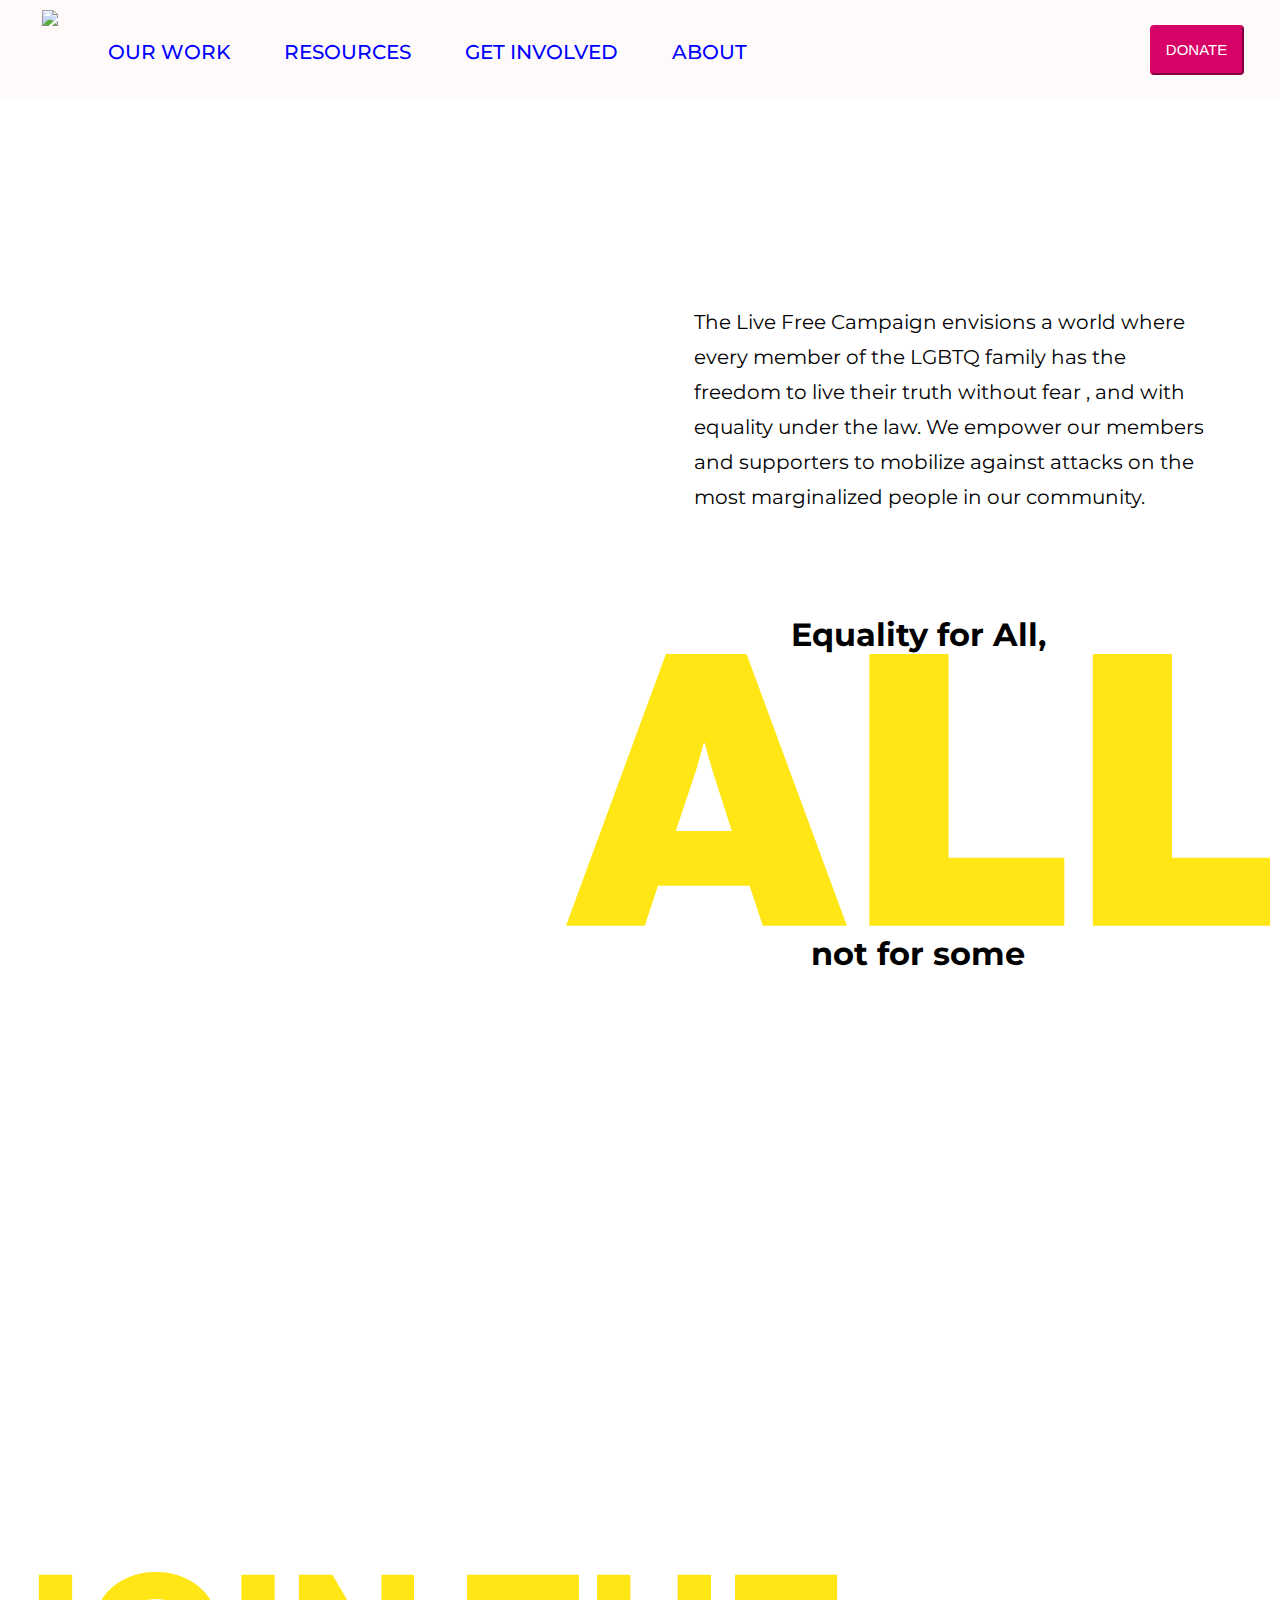
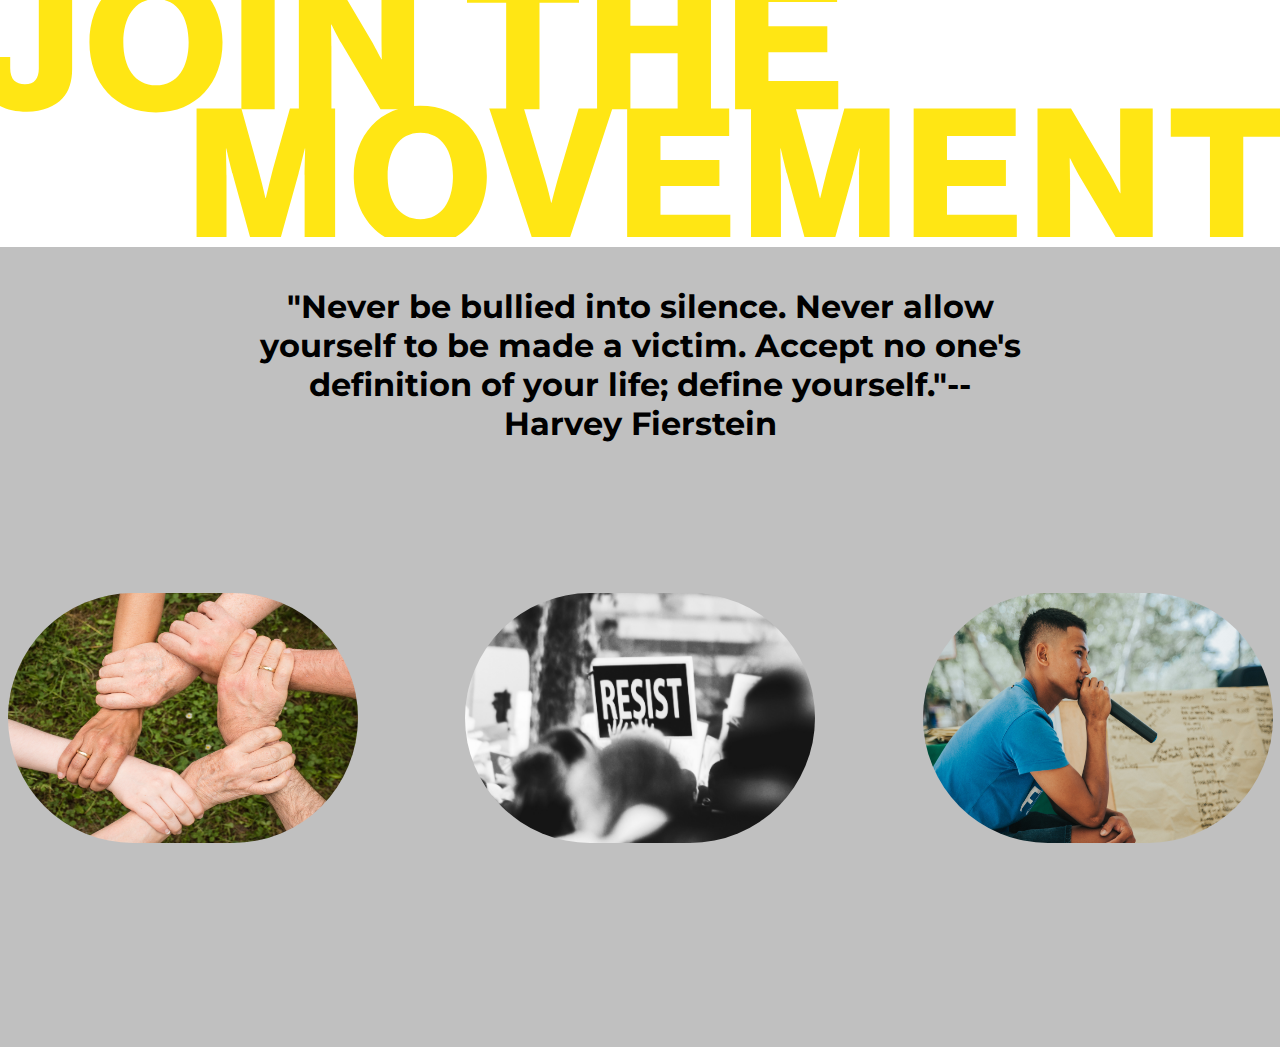
==== commit 291e1f77: "done linking" ====
--- a/index.html
+++ b/index.html
@@ -15,15 +15,14 @@
         <div class="wrapper1">
             <nav class="nav1">
                 <div class="logo">
-                    <img src="media/Logo.png"></img>
+                    <img src="media/Logo-t.png" onclick="location.href = 'index.html'" style="cursor: pointer;"></img>
                 </div>
-
                 <div class="nav-items">
-                    <button id="donate">DONATE</button>
-                    <a href="#">OUR WORK</a>
-                    <a href="#">RESOURCES</a>
-                    <a href="#">GET INVOLVED</a>
-                    <a href="#">ABOUT</a>
+                    <button id="donate" onclick="location.href = 'form2.html'">DONATE</button>
+                    <a>OUR WORK</a>
+                    <a href="table.html">RESOURCES</a>
+                    <a>GET INVOLVED</a>
+                    <a>ABOUT</a>
                 </div>
             </nav>
         </div>
@@ -50,48 +49,45 @@
                     </svg>
                 </span>
                 not for some
-
             </h1>
         </div>
         
         <div id="lower">
-            <div id="upper">
-                <span class="icon block text-yellow-500 relative -ml-4 -mr-2 md:-ml-20">
-                    <svg viewBox="0 0 1400 290" fill="#FFE614" xmlns="http://www.w3.org/2000/svg" aria-hidden="true">
-                        <path d="M215 296.501H247.739V222.582C247.739 216.611 247.121 192.932 247.121 192.932H247.533C247.533 192.932 252.68 215.17 254.327 220.523L275.329 296.501H305.391L326.599 220.317C328.246 214.964 333.394 192.932 333.394 192.932H333.806C333.806 192.932 333.188 216.405 333.188 222.377V296.501H366.544V149.281H317.128L299.008 213.729C296.537 222.994 290.772 247.291 290.772 247.291H290.36C290.36 247.291 284.595 222.994 281.918 213.729L264.005 149.281H215V296.501Z"></path>
-                        <path d="M459.815 270.352C436.136 270.352 423.988 249.967 423.988 223.2C423.988 196.433 436.136 175.843 459.815 175.843C483.7 175.843 495.436 196.433 495.436 223.2C495.436 249.967 483.7 270.352 459.815 270.352ZM459.609 300.002C504.29 300.002 532.499 267.263 532.499 223.2C532.499 179.137 504.29 146.398 459.609 146.398C415.134 146.398 386.925 179.137 386.925 223.2C386.925 267.263 415.134 300.002 459.609 300.002Z"></path>
-                        <path d="M583.751 296.501H621.431L669.818 149.281H632.961L610.106 226.495C607.018 237.407 603.311 252.438 603.311 252.438H602.9C602.9 252.438 599.399 237.613 596.105 226.495L573.044 149.281H535.158L583.751 296.501Z"></path>
-                        <path d="M685.954 296.501H798.789V265.616H722.399V234.113H786.846V205.698H722.399V179.343H797.553V149.281H685.954V296.501Z"></path>
-                        <path d="M821.423 296.501H854.162V222.582C854.162 216.611 853.544 192.932 853.544 192.932H853.956C853.956 192.932 859.104 215.17 860.751 220.523L881.753 296.501H911.815L933.023 220.317C934.67 214.964 939.817 192.932 939.817 192.932H940.229C940.229 192.932 939.612 216.405 939.612 222.377V296.501H972.968V149.281H923.551L905.432 213.729C902.961 222.994 897.196 247.291 897.196 247.291H896.784C896.784 247.291 891.019 222.994 888.342 213.729L870.428 149.281H821.423V296.501Z"></path>
-                        <path d="M999.32 296.501H1112.15V265.616H1035.76V234.113H1100.21V205.698H1035.76V179.343H1110.92V149.281H999.32V296.501Z"></path>
-                        <path d="M1134.79 296.501H1170.41V227.936C1170.41 222.788 1170 203.845 1170 203.845H1170.41C1170.41 203.845 1178.44 219.7 1180.91 223.612L1224.15 296.501H1260.8V149.281H1225.18V219.082C1225.18 224.23 1225.59 241.937 1225.59 241.937H1225.18C1225.18 241.937 1217.36 227.318 1215.09 223.2L1171.44 149.281H1134.79V296.501Z"></path>
-                        <path d="M1323.39 296.501H1359.83V180.166H1403.07V149.281H1280.56V180.166H1323.39V296.501Z"></path>
-                        <path d="M29.4757 152.78C46.7715 152.78 60.1552 147.22 68.3913 138.161C75.5979 130.13 78.8923 119.424 78.8923 106.246V2.88263H42.4475V105.422C42.4475 116.129 37.9177 122.718 27.2107 122.718C17.1215 122.718 11.1503 117.57 11.1503 105.01V92.8621H-22V105.834C-22 133.837 -5.32189 152.78 29.4757 152.78Z"></path>
-                        <path d="M170.709 123.953C147.03 123.953 134.882 103.569 134.882 76.8017C134.882 50.0344 147.03 29.4441 170.709 29.4441C194.594 29.4441 206.33 50.0344 206.33 76.8017C206.33 103.569 194.594 123.953 170.709 123.953ZM170.503 153.603C215.184 153.603 243.392 120.865 243.392 76.8017C243.392 32.7385 215.184 0 170.503 0C126.028 0 97.8193 32.7385 97.8193 76.8017C97.8193 120.865 126.028 153.603 170.503 153.603Z"></path>
-                        <path d="M263.997 150.103H300.442V2.88263H263.997V150.103Z"></path>
-                        <path d="M326.873 150.103H362.494V81.5375C362.494 76.3899 362.082 57.4468 362.082 57.4468H362.494C362.494 57.4468 370.524 73.3013 372.995 77.2135L416.235 150.103H452.885V2.88263H417.264V72.6836C417.264 77.8312 417.676 95.5388 417.676 95.5388H417.264C417.264 95.5388 409.44 80.9197 407.175 76.8017L363.524 2.88263H326.873V150.103Z"></path>
-                        <path d="M553.62 150.103H590.065V33.768H633.304V2.88263H510.792V33.768H553.62V150.103Z"></path>
-                        <path d="M653.052 150.103H689.497V88.744H741.178V150.103H777.623V2.88263H741.178V58.6823H689.497V2.88263H653.052V150.103Z"></path>
-                        <path d="M804.004 150.103H916.839V119.218H840.449V87.7145H904.896V59.3H840.449V32.9444H915.603V2.88263H804.004V150.103Z"></path>
-                    </svg>
-                </span>
-            </div>
+            <span class="icon block text-yellow-500 relative -ml-4 -mr-2 md:-ml-20">
+                <svg viewBox="0 0 1400 290" fill="#FFE614" xmlns="http://www.w3.org/2000/svg" aria-hidden="true">
+                    <path d="M215 296.501H247.739V222.582C247.739 216.611 247.121 192.932 247.121 192.932H247.533C247.533 192.932 252.68 215.17 254.327 220.523L275.329 296.501H305.391L326.599 220.317C328.246 214.964 333.394 192.932 333.394 192.932H333.806C333.806 192.932 333.188 216.405 333.188 222.377V296.501H366.544V149.281H317.128L299.008 213.729C296.537 222.994 290.772 247.291 290.772 247.291H290.36C290.36 247.291 284.595 222.994 281.918 213.729L264.005 149.281H215V296.501Z"></path>
+                    <path d="M459.815 270.352C436.136 270.352 423.988 249.967 423.988 223.2C423.988 196.433 436.136 175.843 459.815 175.843C483.7 175.843 495.436 196.433 495.436 223.2C495.436 249.967 483.7 270.352 459.815 270.352ZM459.609 300.002C504.29 300.002 532.499 267.263 532.499 223.2C532.499 179.137 504.29 146.398 459.609 146.398C415.134 146.398 386.925 179.137 386.925 223.2C386.925 267.263 415.134 300.002 459.609 300.002Z"></path>
+                    <path d="M583.751 296.501H621.431L669.818 149.281H632.961L610.106 226.495C607.018 237.407 603.311 252.438 603.311 252.438H602.9C602.9 252.438 599.399 237.613 596.105 226.495L573.044 149.281H535.158L583.751 296.501Z"></path>
+                    <path d="M685.954 296.501H798.789V265.616H722.399V234.113H786.846V205.698H722.399V179.343H797.553V149.281H685.954V296.501Z"></path>
+                    <path d="M821.423 296.501H854.162V222.582C854.162 216.611 853.544 192.932 853.544 192.932H853.956C853.956 192.932 859.104 215.17 860.751 220.523L881.753 296.501H911.815L933.023 220.317C934.67 214.964 939.817 192.932 939.817 192.932H940.229C940.229 192.932 939.612 216.405 939.612 222.377V296.501H972.968V149.281H923.551L905.432 213.729C902.961 222.994 897.196 247.291 897.196 247.291H896.784C896.784 247.291 891.019 222.994 888.342 213.729L870.428 149.281H821.423V296.501Z"></path>
+                    <path d="M999.32 296.501H1112.15V265.616H1035.76V234.113H1100.21V205.698H1035.76V179.343H1110.92V149.281H999.32V296.501Z"></path>
+                    <path d="M1134.79 296.501H1170.41V227.936C1170.41 222.788 1170 203.845 1170 203.845H1170.41C1170.41 203.845 1178.44 219.7 1180.91 223.612L1224.15 296.501H1260.8V149.281H1225.18V219.082C1225.18 224.23 1225.59 241.937 1225.59 241.937H1225.18C1225.18 241.937 1217.36 227.318 1215.09 223.2L1171.44 149.281H1134.79V296.501Z"></path>
+                    <path d="M1323.39 296.501H1359.83V180.166H1403.07V149.281H1280.56V180.166H1323.39V296.501Z"></path>
+                    <path d="M29.4757 152.78C46.7715 152.78 60.1552 147.22 68.3913 138.161C75.5979 130.13 78.8923 119.424 78.8923 106.246V2.88263H42.4475V105.422C42.4475 116.129 37.9177 122.718 27.2107 122.718C17.1215 122.718 11.1503 117.57 11.1503 105.01V92.8621H-22V105.834C-22 133.837 -5.32189 152.78 29.4757 152.78Z"></path>
+                    <path d="M170.709 123.953C147.03 123.953 134.882 103.569 134.882 76.8017C134.882 50.0344 147.03 29.4441 170.709 29.4441C194.594 29.4441 206.33 50.0344 206.33 76.8017C206.33 103.569 194.594 123.953 170.709 123.953ZM170.503 153.603C215.184 153.603 243.392 120.865 243.392 76.8017C243.392 32.7385 215.184 0 170.503 0C126.028 0 97.8193 32.7385 97.8193 76.8017C97.8193 120.865 126.028 153.603 170.503 153.603Z"></path>
+                    <path d="M263.997 150.103H300.442V2.88263H263.997V150.103Z"></path>
+                    <path d="M326.873 150.103H362.494V81.5375C362.494 76.3899 362.082 57.4468 362.082 57.4468H362.494C362.494 57.4468 370.524 73.3013 372.995 77.2135L416.235 150.103H452.885V2.88263H417.264V72.6836C417.264 77.8312 417.676 95.5388 417.676 95.5388H417.264C417.264 95.5388 409.44 80.9197 407.175 76.8017L363.524 2.88263H326.873V150.103Z"></path>
+                    <path d="M553.62 150.103H590.065V33.768H633.304V2.88263H510.792V33.768H553.62V150.103Z"></path>
+                    <path d="M653.052 150.103H689.497V88.744H741.178V150.103H777.623V2.88263H741.178V58.6823H689.497V2.88263H653.052V150.103Z"></path>
+                    <path d="M804.004 150.103H916.839V119.218H840.449V87.7145H904.896V59.3H840.449V32.9444H915.603V2.88263H804.004V150.103Z"></path>
+                </svg>
+            </span>
         </div>
         
         
 
-        <div class="ps">&emsp;&emsp;&emsp;&emsp;&emsp;
+        <div class="ps">
             <h1>"Never be bullied into silence. Never allow yourself to be made a victim. Accept no one's definition of your life; define yourself."--Harvey Fierstein</h1>
-            <a href="#p1"><img src="media/pexels-pixabay-461049.jpg" alt=""><br></a>	
-            <a href="#p2"><img src="media/pexels-sides-imagery-3141240.jpg" alt=""></a>
-            <a href="#p3"><img src="media/pexels-rica-tejada-3155723.jpg" alt=""></a>
+            <div id="cards">
+                <a href="table.html" style="margin-right: 100px;"><img src="media/pexels-pixabay-461049.jpg" alt=""><br></a>	
+                <a href="form2.html" style="margin-right: 100px;"><img src="media/pexels-sides-imagery-3141240.jpg" alt=""></a>
+                <a><img src="media/pexels-rica-tejada-3155723.jpg" alt=""></a>
+            </div>
         </div>	
-
-
 
     </div>
 
     <script src="https://ajax.googleapis.com/ajax/libs/jquery/3.5.1/jquery.min.js"></script>
     <script src="https://maxcdn.bootstrapcdn.com/bootstrap/3.4.1/js/bootstrap.min.js"></script>
 </body>
-</html>
+</html>--- a/main.css
+++ b/main.css
@@ -112,69 +112,67 @@
     margin-left: -100px;
 }
 
-#upper {
-    margin: 0;
-    width: 100%;
-    /* background: linear-gradient(180deg, rgba(184, 223, 239, 0.75) 14.06%, rgba(102, 169, 218, 0.5) 43.75%, rgba(113, 161, 218, 0.25) 72.92%, rgba(54, 146, 175, 0) 100%); */
-    height: 100%;
-    min-height: 335px;
-    position: relative;
-}
-
 #lower {
     margin-top: 10px;
     background-image: url("media/mercedes-mehling-7J7x8HLXQKA-unsplash.jpg");
     background-size: 100%;
     background-blend-mode: lighten;
     width: 100%;
-    height: 1000px;
+    height: 65vw;
     background-repeat: no-repeat;
     float: left;
-}
-
-#upper>span {
-    width: 100%;
-    bottom: 0;
+    position: relative;
+}
+
+#lower>span {
+    width: 100%;
+    height: 100%;
+}
+
+#lower>span>svg {
+    bottom: 10px;
     position: absolute;
 }
 
 .ps{
     background-color: silver;
-    margin-top: 40px;
     float: left;
     width: 100%;
     text-align: center;
     padding-bottom: 200px;
 }
-.ps a{
+
+#cards {
+    display: flex;
+    flex-direction: row;
+    width: 100%;
+    margin-top: 150px;
+}
+
+#cards a{
 	display: inline-block;
-    margin-right: 100px;
     margin-top: 100px;
-	text-decoration: none;
-}
-.ps a img{
-    width: 250px;
+    text-decoration: none;
+    margin: auto;
+}
+
+#cards a img{
+    width: 350px;
 	height: 250px;
 	border-radius: 9999px;
-	filter:grayscale(75%);
-	transition: 0.4s all;
-}
-
-.ps a:hover >img{
-	filter: none;
 }
 
 .ps>h1 {
     text-align: center;
     width: 60%;
+    margin-top: 40px;
     margin-left: 20%;
     margin-right: 20%;
 }
 
 @media only screen and (max-width : 1024px) {
     .nav-items a {
-        margin-left: 5%;
-        font-size: 70%;
+        display: none;
     }
 
     #video {
@@ -210,12 +208,17 @@
 
     #lower {
         padding-top: 0;
-        /* margin-top: 150px; */
         float: left;
-        height: max-content;
-    }
-
-    #upper {
-        height: max-content;
+    }
+
+    #cards {
+        flex-direction: column;
+        width: max-content;
+        margin: auto !important;
+    }
+
+    #cards a {
+        margin-right: 0 !important;
+        margin-top: 50px;
     }
 }